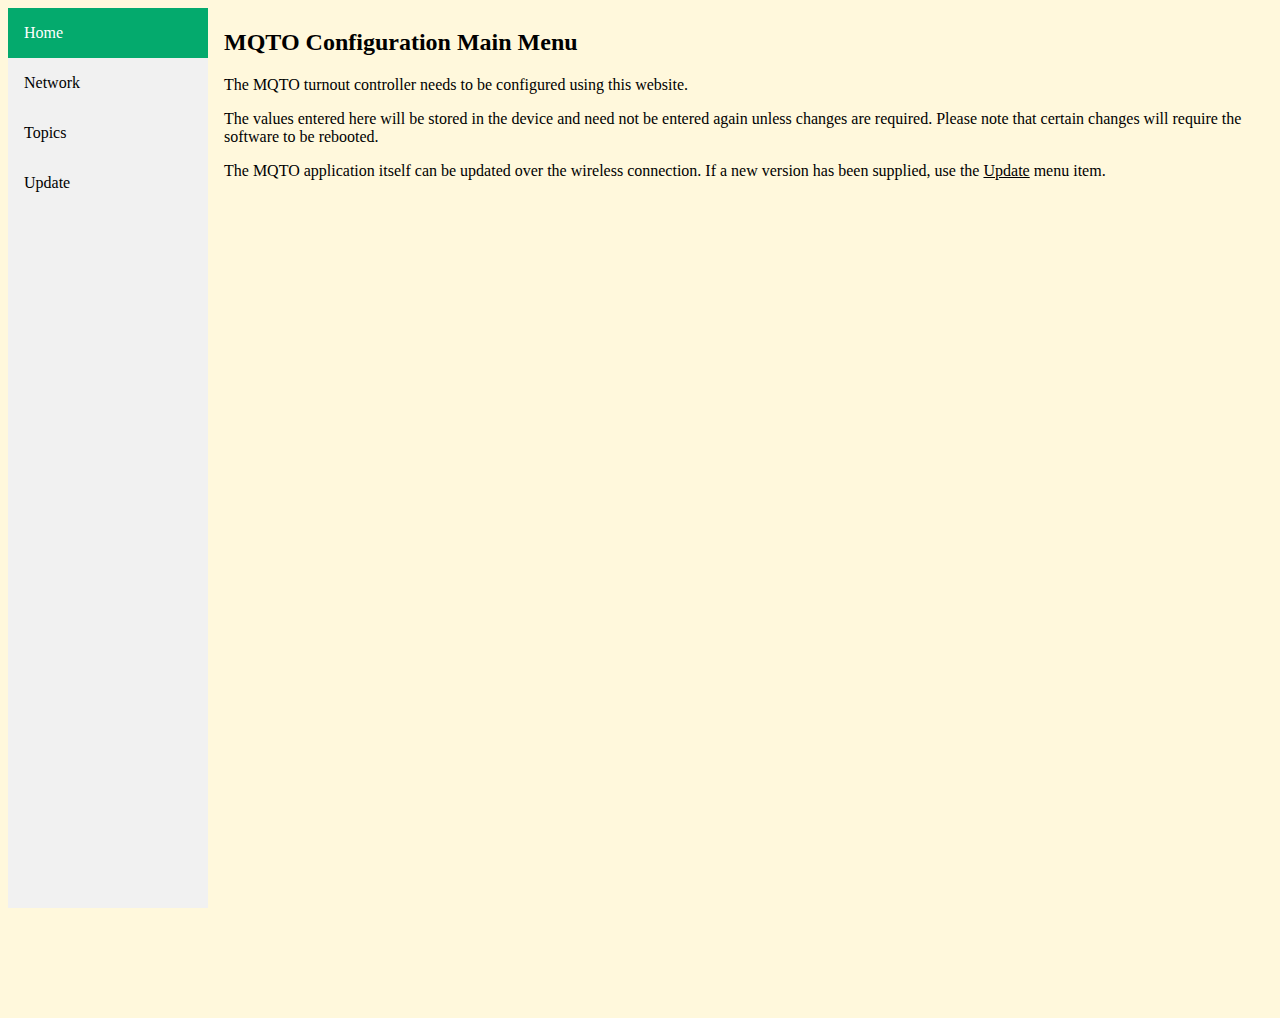
==== data/index.html @ e65b238c "first commit" ====
<!DOCTYPE html>
<html lang="en-US">

<head>
  <link rel="stylesheet" href="stylesheet.css">
  <meta charset="UTF-8">
  <meta name="author" content="George Hofmann">
  <meta name="viewport" content="width=device-width, initial-scale=1.0">
  <title>MQTO Main Menu</title>
</head>

<body>
  <div class="sidebar">
    <a class="active" href="index.html">Home</a>
    <a href="network.html">Network</a>
    <a href="topics.html">Topics</a>
    <a href="/update/index.html">Update</a>
  </div>

  <div class="content">
    <h2>MQTO Configuration Main Menu</h2>
    <p>
      The MQTO turnout controller needs to be configured using this website.</p>
    <p>
      The values entered here will be stored in the device and need not be entered again unless
      changes are required.
      Please note that certain changes will require the software to be rebooted.</p>
    <p>
      The MQTO application itself can be updated over the wireless connection. If a new version has been supplied, use
      the <ins>Update</ins> menu item.</p>
  </div>
</body>

</html>
---- data/stylesheet.css ----
body {
  background-color:cornsilk;
  font-family:verdana;
}

/* The side navigation menu */
.sidebar {
  margin: 0;
  padding: 0;
  width: 200px;
  background-color: #f1f1f1;
  position: fixed;
  height: 100%;
  overflow: auto;
}

/* Sidebar links */
.sidebar a {
  display: block;
  color: black;
  padding: 16px;
  text-decoration: none;
}

/* Active/current link */
.sidebar a.active {
  background-color: #04AA6D;
  color: white;
}

/* Links on mouse-over */
.sidebar a:hover:not(.active) {
  background-color: #555;
  color: white;
}

/* Page content. The value of the margin-left property should match the value of the sidebar's width property */
div.content {
  margin-left: 200px;
  padding: 1px 16px;
  height: 1000px;
}

/* On screens that are less than 700px wide, make the sidebar into a topbar */
@media screen and (max-width: 700px) {
  .sidebar {
    width: 100%;
    height: auto;
    position: relative;
  }
  .sidebar a {float: left;}
  div.content {margin-left: 0;}
}

/* On screens that are less than 400px, display the bar vertically, instead of horizontally */
@media screen and (max-width: 400px) {
  .sidebar a {
    text-align: center;
    float: none;
  }
}
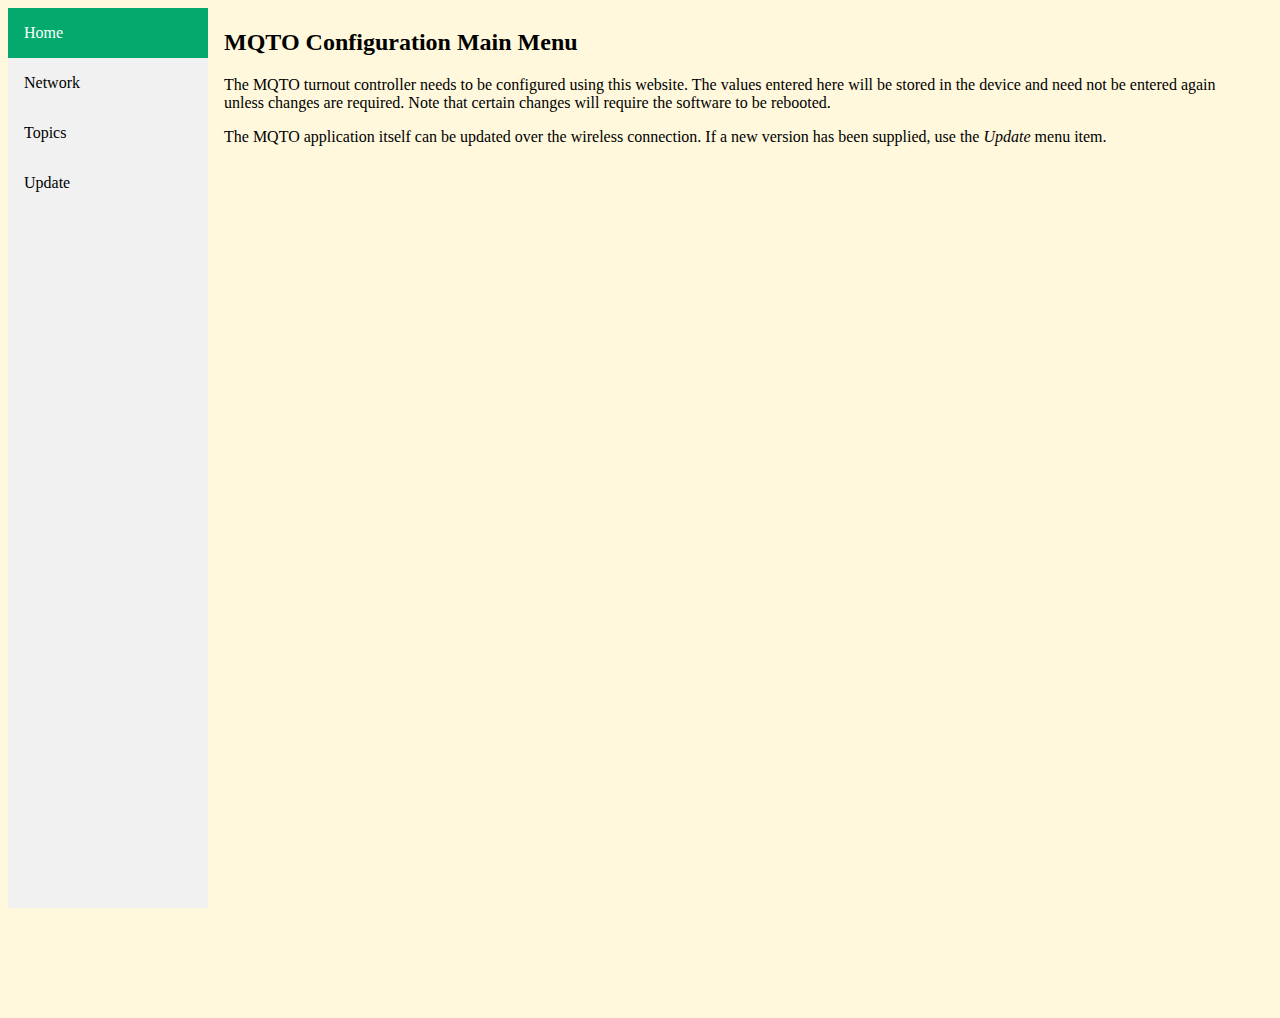
==== commit 182145ff: "Prepopulate data fields" ====
--- a/data/index.html
+++ b/data/index.html
@@ -20,14 +20,14 @@
   <div class="content">
     <h2>MQTO Configuration Main Menu</h2>
     <p>
-      The MQTO turnout controller needs to be configured using this website.</p>
-    <p>
+      The MQTO turnout controller needs to be configured using this website.
+    
       The values entered here will be stored in the device and need not be entered again unless
       changes are required.
-      Please note that certain changes will require the software to be rebooted.</p>
+      Note that certain changes will require the software to be rebooted.</p>
     <p>
       The MQTO application itself can be updated over the wireless connection. If a new version has been supplied, use
-      the <ins>Update</ins> menu item.</p>
+      the <i>Update</i> menu item.</p>
   </div>
 </body>
 
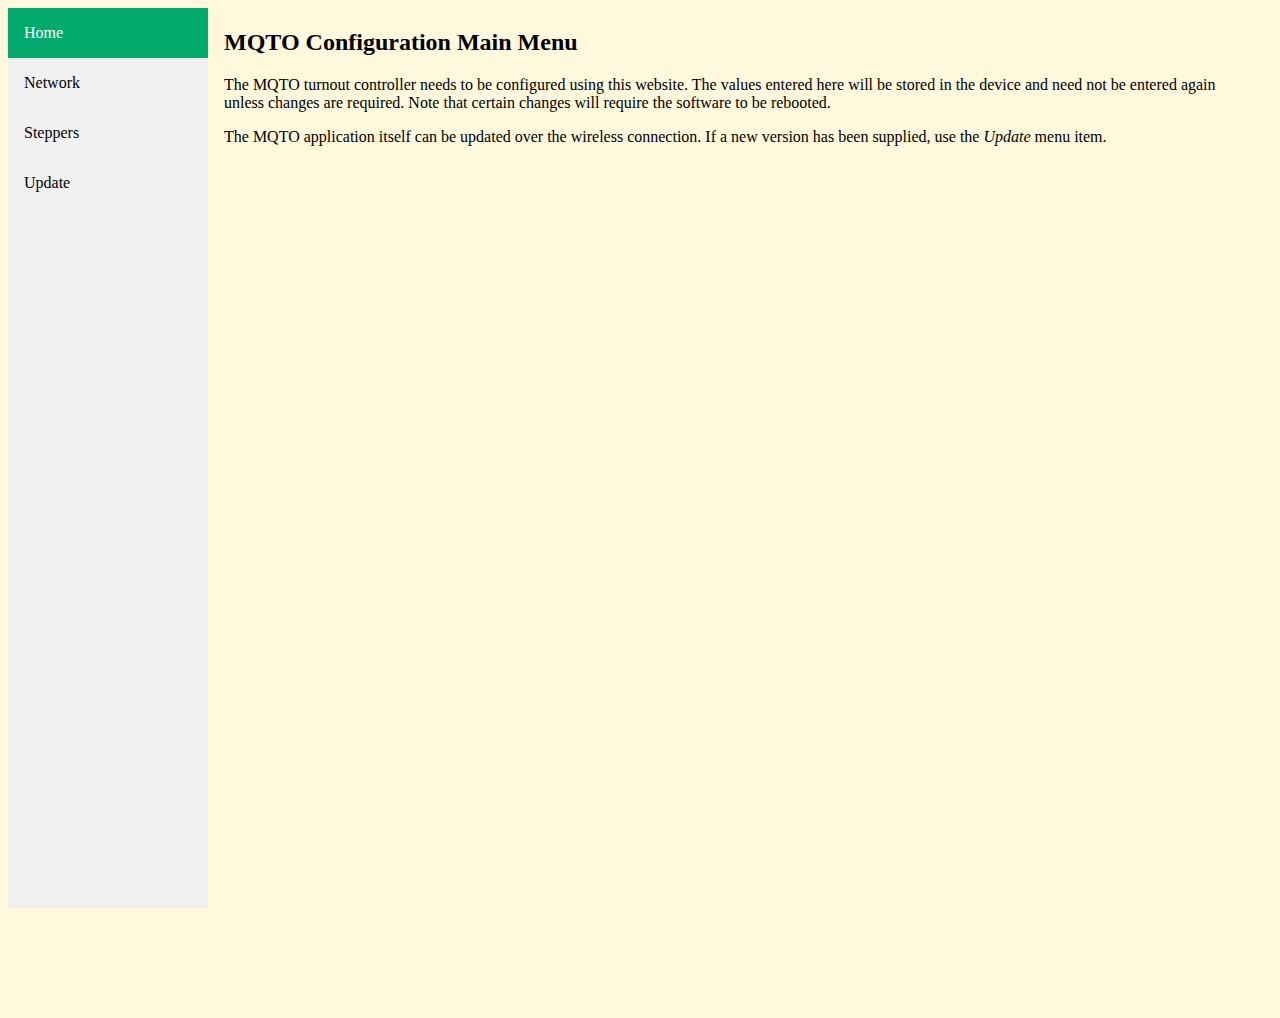
==== commit d86f81a1: "Working" ====
--- a/data/index.html
+++ b/data/index.html
@@ -13,7 +13,7 @@
   <div class="sidebar">
     <a class="active" href="index.html">Home</a>
     <a href="network.html">Network</a>
-    <a href="topics.html">Topics</a>
+    <a href="steppers.html">Steppers</a>
     <a href="/update/index.html">Update</a>
   </div>
 
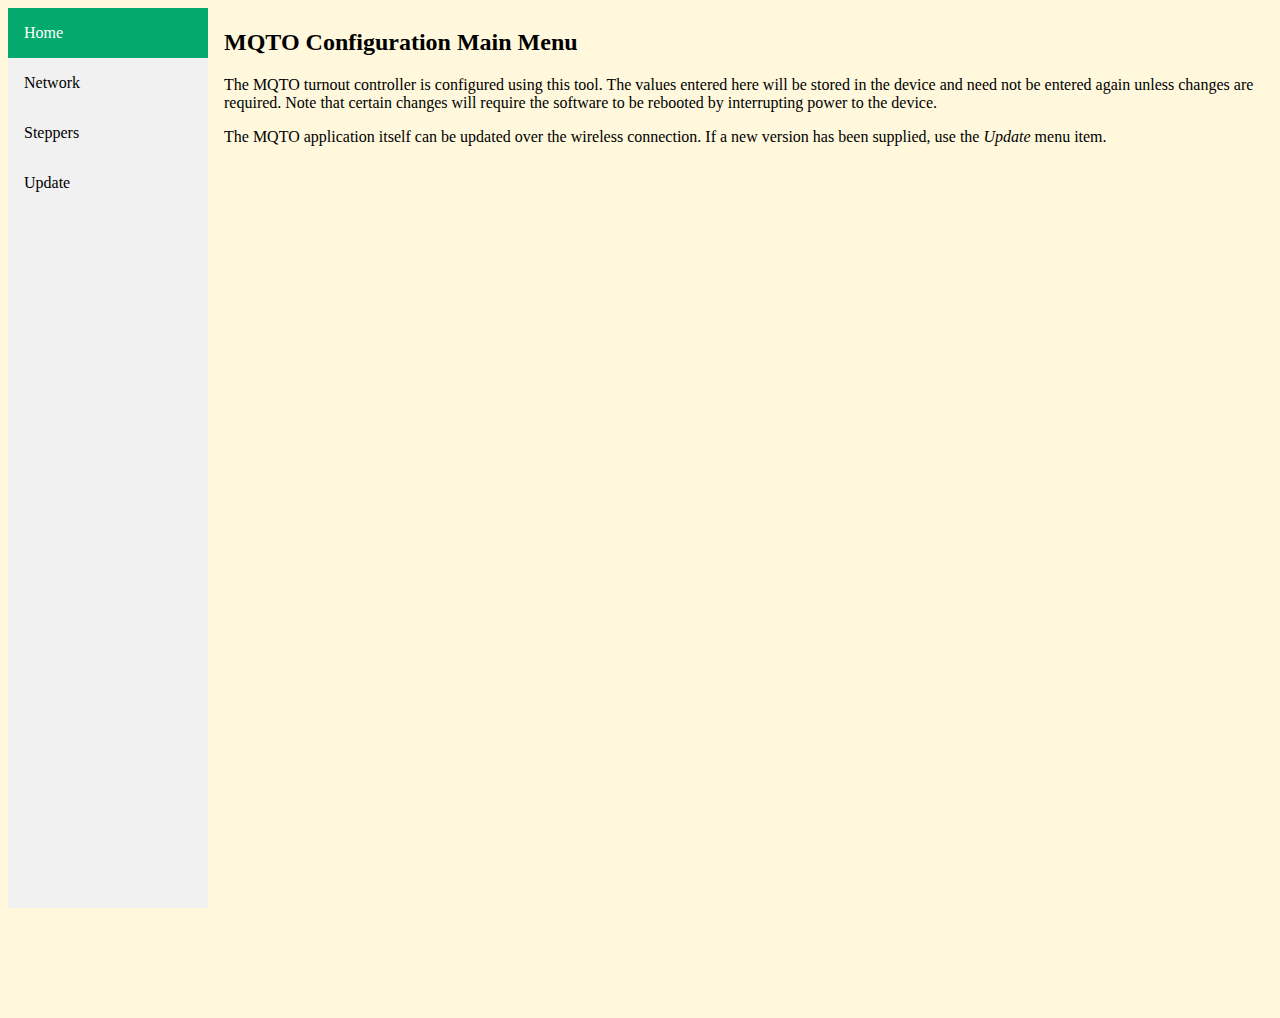
==== commit 332a2e2a: "Ready to roll" ====
--- a/data/index.html
+++ b/data/index.html
@@ -20,11 +20,11 @@
   <div class="content">
     <h2>MQTO Configuration Main Menu</h2>
     <p>
-      The MQTO turnout controller needs to be configured using this website.
+      The MQTO turnout controller is configured using this tool.
     
       The values entered here will be stored in the device and need not be entered again unless
       changes are required.
-      Note that certain changes will require the software to be rebooted.</p>
+      Note that certain changes will require the software to be rebooted by interrupting power to the device.</p>
     <p>
       The MQTO application itself can be updated over the wireless connection. If a new version has been supplied, use
       the <i>Update</i> menu item.</p>
